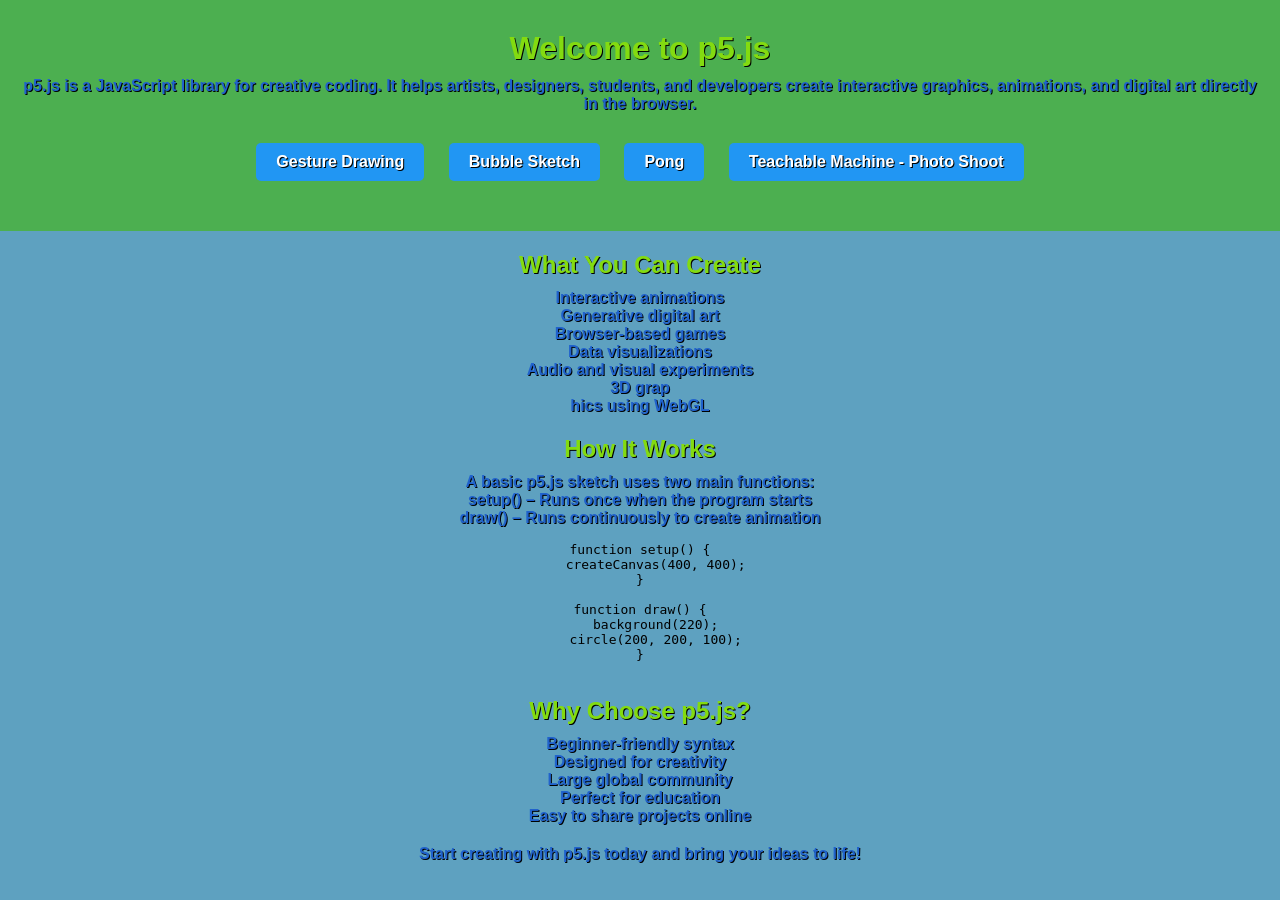
==== index.html @ c81f8651 "css tweaks" ====
<!doctype html>
<html lang="en">
  <head>
    <meta charset="UTF-8" />
    <meta name="viewport" content="width=device-width, initial-scale=1.0" />
    <title>my-p5-project</title>

    <link rel="stylesheet" href="css/style.css" />
    <script src="js/p5.js"></script>
    <script src="js/addons/p5.sound.min.js"></script>
    <script src="js/main.js" defer></script>
  </head>
  <body>
    <script src="sketchMulti.js"></script>
    <header>
      <h1>Welcome to p5.js</h1>
      <p>
        <strong>p5.js</strong> is a JavaScript library for creative coding. It
        helps artists, designers, students, and developers create interactive
        graphics, animations, and digital art directly in the browser.
      </p>
      <section class="buttons">
        <button onclick="goToSketch('sketch1.html')">Gesture Drawing</button>
        <button onclick="goToSketch('sketch2.html')">Bubble Sketch</button>
        <button onclick="goToSketch('sketch3.html')">Pong</button>
        <button onclick="goToSketch('teachableMachine.html')">
          Teachable Machine - Photo Shoot
        </button>
      </section>
    </header>

    <section>
      <h2>What You Can Create</h2>

      <p>Interactive animations</p>
      <p>Generative digital art</p>
      <p>Browser-based games</p>
      <p>Data visualizations</p>
      <p>Audio and visual experiments</p>
      <p>3D grap</p>
      <p>hics using WebGL</p>
    </section>

    <section>
      <h2>How It Works</h2>
      <p>A basic p5.js sketch uses two main functions:</p>

      <p><strong>setup()</strong> – Runs once when the program starts</p>
      <p><strong>draw()</strong> – Runs continuously to create animation</p>

      <pre><code>
function setup() {
    createCanvas(400, 400);
}

function draw() {
    background(220);
    circle(200, 200, 100);
}
        </code></pre>
    </section>

    <section>
      <h2>Why Choose p5.js?</h2>

      <p>Beginner-friendly syntax</p>
      <p>Designed for creativity</p>
      <p>Large global community</p>
      <p>Perfect for education</p>
      <p>Easy to share projects online</p>
    </section>

    <footer>
      <p>Start creating with p5.js today and bring your ideas to life!</p>
    </footer>
  </body>
</html>
---- css/style.css ----
* {
  margin: 0;
  padding: 0;
  box-sizing: border-box;
}

body {
  font-family: Arial, sans-serif;
  text-align: center;
  background: #5ea1c0;
  margin: 0;
  padding: 0;
}

header {
  padding: 20px;
  background: #4caf50;
  color: white;
}

h1,
h2 {
  margin: 10px 0;
  color: rgb(131, 219, 16);
  font-weight: bold;
  text-shadow: 1px 1px rgb(0, 0, 0);
}

section {
  margin: 20px;
}

button {
  padding: 10px 20px;
  margin: 10px;
  font-size: 16px;
  cursor: pointer;
  border: none;
  border-radius: 5px;
  background: #2196f3;
  color: white;
  transition: background 0.3s;
  font-weight: bold;
  text-shadow: 1px 1px rgb(0, 0, 0);
}

button:hover {
  background: #0b7dda;
}

.feature-list {
  list-style: none;
  padding: 0;
}

.feature-list li {
  display: flex;
  align-items: center; /* THIS centers icon vertically */
  justify-content: center; /* Optional: centers whole row */
  gap: 10px; /* space between icon & text */
  margin: 10px 0;
}

p {
  color: rgb(32, 98, 204);
  font-weight: bold;
  text-shadow: 1px 1px rgb(0, 0, 0);
  left: 0;
  right: 0;
  margin-inline: auto;
  text-align: center;
}
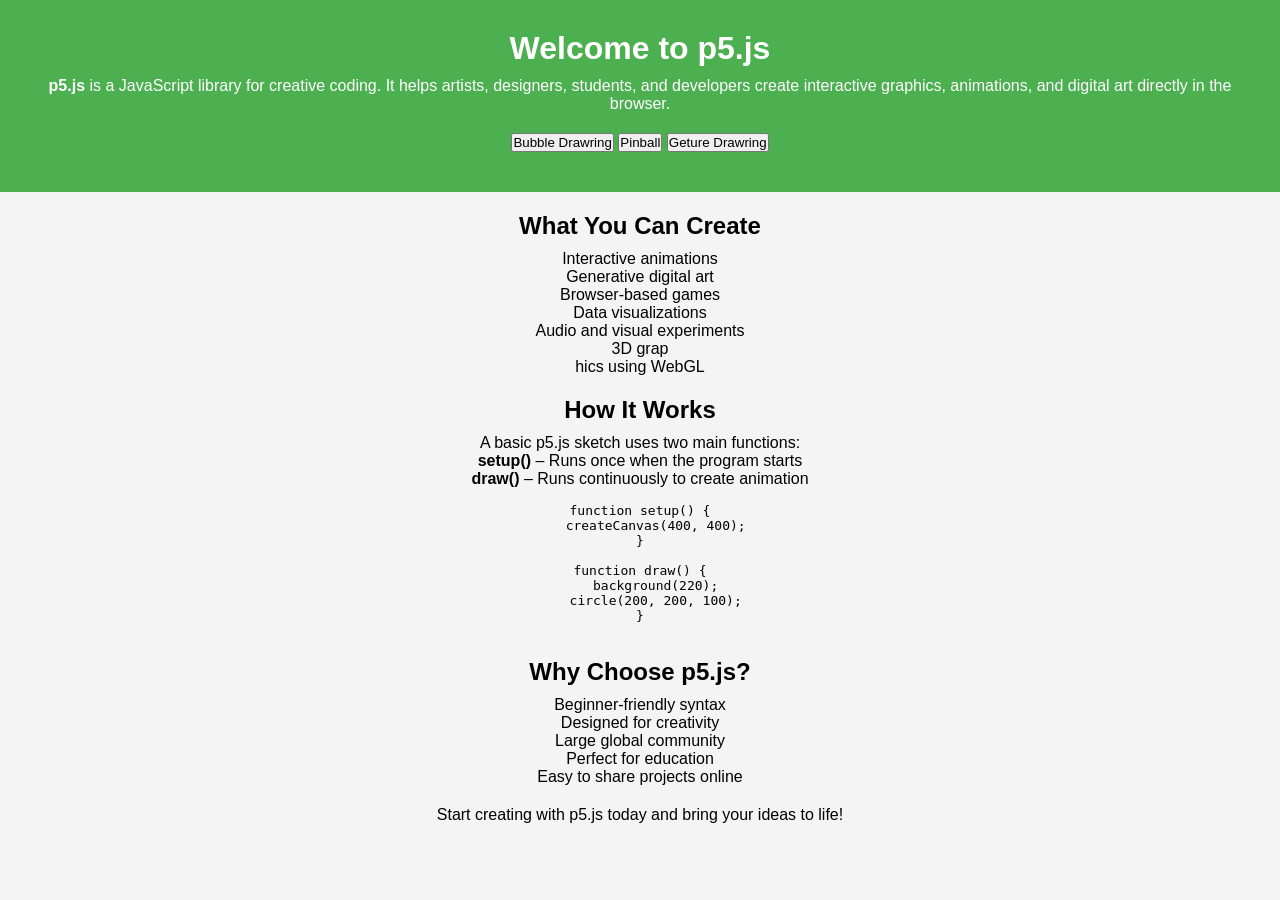
==== commit d369011e: "I have moved each page into its own folder" ====
--- a/index.html
+++ b/index.html
@@ -20,25 +20,26 @@
         graphics, animations, and digital art directly in the browser.
       </p>
       <section class="buttons">
-        <button onclick="goToSketch('sketch1.html')">Gesture Drawing</button>
-        <button onclick="goToSketch('sketch2.html')">Bubble Sketch</button>
-        <button onclick="goToSketch('sketch3.html')">Pong</button>
-        <button onclick="goToSketch('teachableMachine.html')">
-          Teachable Machine - Photo Shoot
-        </button>
+        <a href="./pages/bubbleSketch/bubbleSketch.html"><button>Bubble Drawring</button></a>
+        <!-- <button onclick="goToSketch('sketch1.html')">Gesture Drawing</button> -->
+         <a href="./pages/pinball/pinball.html"><button>Pinball</button></a>
+         <a href="./pages/gesture/gesture.html"><button>Geture Drawring</button></a>
+        <!-- <button onclick="goToSketch('./psketch2.html')">Bubble Sketch</button> -->
+        <!-- <button onclick="goToSketch('sketch3.html')">Sketch</button> -->
       </section>
     </header>
 
     <section>
       <h2>What You Can Create</h2>
 
-      <p>Interactive animations</p>
+      <p>
+        <p>Interactive animations</p>
+      </p>
       <p>Generative digital art</p>
       <p>Browser-based games</p>
       <p>Data visualizations</p>
       <p>Audio and visual experiments</p>
-      <p>3D grap</p>
-      <p>hics using WebGL</p>
+      <p>3D grap</p>hics using WebGL</p>
     </section>
 
     <section>
@@ -62,12 +63,13 @@
 
     <section>
       <h2>Why Choose p5.js?</h2>
-
-      <p>Beginner-friendly syntax</p>
-      <p>Designed for creativity</p>
-      <p>Large global community</p>
-      <p>Perfect for education</p>
-      <p>Easy to share projects online</p>
+     
+        <p>Beginner-friendly syntax</p>
+        <p>Designed for creativity</p>
+        <p>Large global community</p>
+        <p>Perfect for education</p>
+        <p>Easy to share projects online</p>
+     
     </section>
 
     <footer>
--- a/css/style.css
+++ b/css/style.css
@@ -4,10 +4,17 @@
   box-sizing: border-box;
 }
 
+/* body {
+    display: flex;
+    justify-content: center;
+    align-items: center;
+    min-height: 100vh;
+    background: #f0f0f0;
+} */
 body {
   font-family: Arial, sans-serif;
   text-align: center;
-  background: #5ea1c0;
+  background: #f4f4f4;
   margin: 0;
   padding: 0;
 }
@@ -21,16 +28,13 @@
 h1,
 h2 {
   margin: 10px 0;
-  color: rgb(131, 219, 16);
-  font-weight: bold;
-  text-shadow: 1px 1px rgb(0, 0, 0);
 }
 
 section {
   margin: 20px;
 }
 
-button {
+buttons {
   padding: 10px 20px;
   margin: 10px;
   font-size: 16px;
@@ -40,11 +44,9 @@
   background: #2196f3;
   color: white;
   transition: background 0.3s;
-  font-weight: bold;
-  text-shadow: 1px 1px rgb(0, 0, 0);
 }
 
-button:hover {
+buttons:hover {
   background: #0b7dda;
 }
 
@@ -60,13 +62,3 @@
   gap: 10px; /* space between icon & text */
   margin: 10px 0;
 }
-
-p {
-  color: rgb(32, 98, 204);
-  font-weight: bold;
-  text-shadow: 1px 1px rgb(0, 0, 0);
-  left: 0;
-  right: 0;
-  margin-inline: auto;
-  text-align: center;
-}
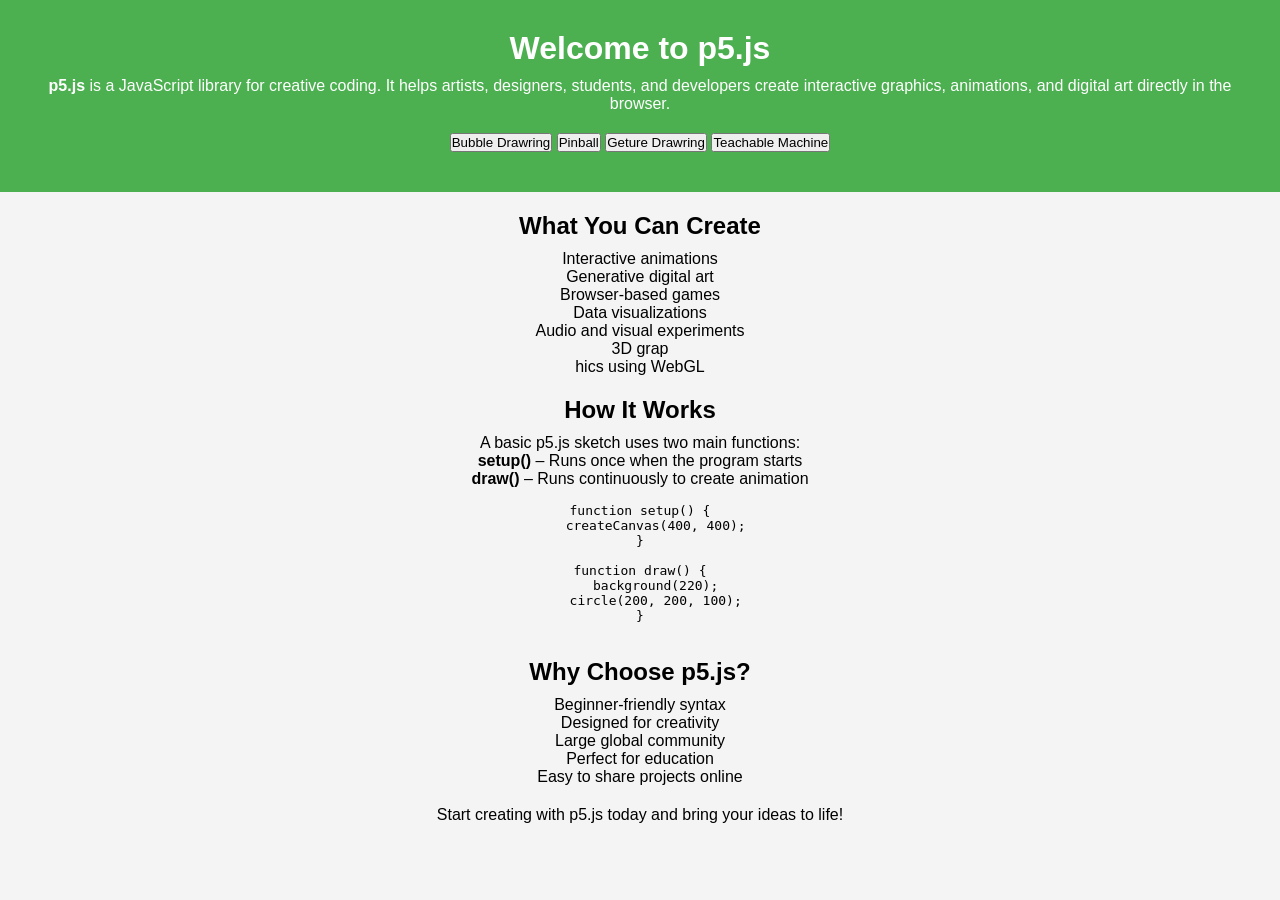
==== commit 315b41e0: "update links to sketches in pages" ====
--- a/index.html
+++ b/index.html
@@ -21,25 +21,25 @@
       </p>
       <section class="buttons">
         <a href="./pages/bubbleSketch/bubbleSketch.html"><button>Bubble Drawring</button></a>
+        <a href="./pages/pinball/pinball.html"><button>Pinball</button></a>
+        <a href="./pages/gesture/gesture.html"><button>Geture Drawring</button></a>
         <!-- <button onclick="goToSketch('sketch1.html')">Gesture Drawing</button> -->
-         <a href="./pages/pinball/pinball.html"><button>Pinball</button></a>
-         <a href="./pages/gesture/gesture.html"><button>Geture Drawring</button></a>
         <!-- <button onclick="goToSketch('./psketch2.html')">Bubble Sketch</button> -->
         <!-- <button onclick="goToSketch('sketch3.html')">Sketch</button> -->
+         <a href="./pages/TeachableMachine/teachableMachine.html"><Button>Teachable Machine</Button></a>
       </section>
     </header>
 
     <section>
       <h2>What You Can Create</h2>
 
-      <p>
-        <p>Interactive animations</p>
-      </p>
+      <p>Interactive animations</p>
       <p>Generative digital art</p>
       <p>Browser-based games</p>
       <p>Data visualizations</p>
       <p>Audio and visual experiments</p>
-      <p>3D grap</p>hics using WebGL</p>
+      <p>3D grap</p>
+      <p>hics using WebGL</p>
     </section>
 
     <section>
@@ -63,13 +63,12 @@
 
     <section>
       <h2>Why Choose p5.js?</h2>
-     
-        <p>Beginner-friendly syntax</p>
-        <p>Designed for creativity</p>
-        <p>Large global community</p>
-        <p>Perfect for education</p>
-        <p>Easy to share projects online</p>
-     
+
+      <p>Beginner-friendly syntax</p>
+      <p>Designed for creativity</p>
+      <p>Large global community</p>
+      <p>Perfect for education</p>
+      <p>Easy to share projects online</p>
     </section>
 
     <footer>
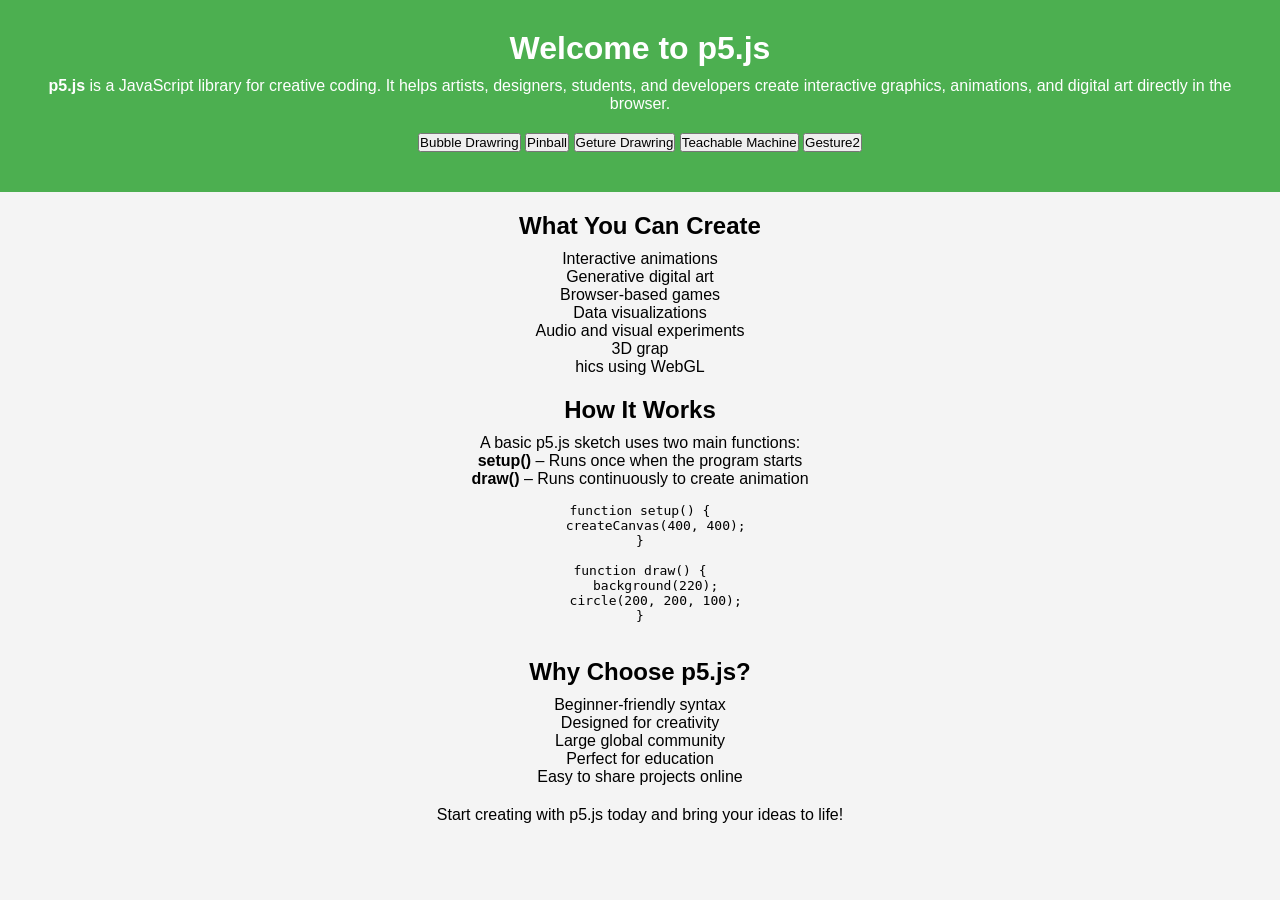
==== commit 4e2c1a63: "Add gesture2 Page which recognises finger guns and the absolute cinema meme" ====
--- a/index.html
+++ b/index.html
@@ -27,6 +27,7 @@
         <!-- <button onclick="goToSketch('./psketch2.html')">Bubble Sketch</button> -->
         <!-- <button onclick="goToSketch('sketch3.html')">Sketch</button> -->
          <a href="./pages/TeachableMachine/teachableMachine.html"><Button>Teachable Machine</Button></a>
+         <a href="./pages/gesture2/gesture2.html"><Button>Gesture2</Button></a>
       </section>
     </header>
 
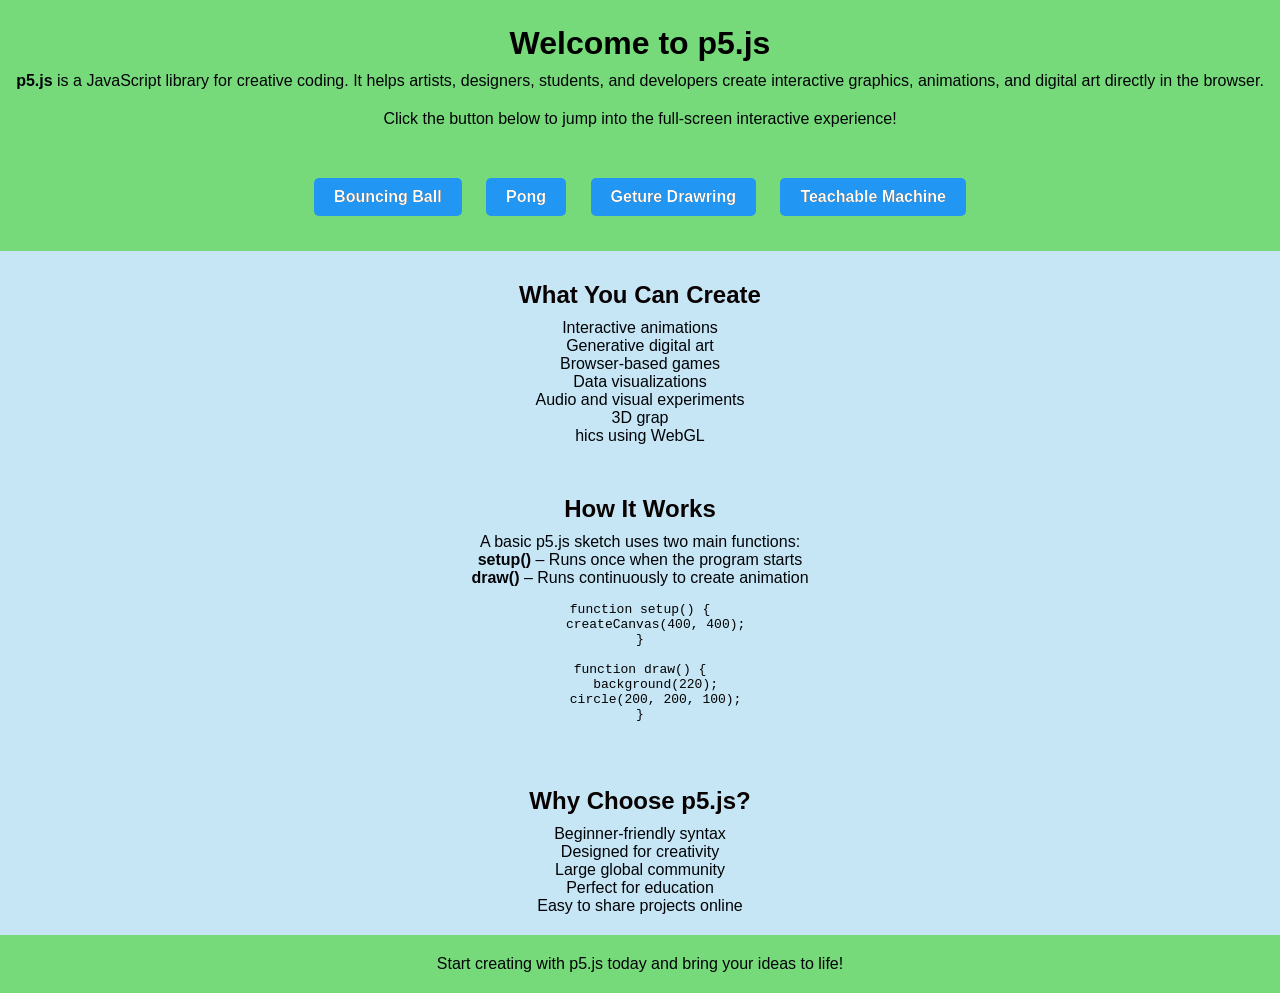
==== commit f1011621: "bouncile ball" ====
--- a/index.html
+++ b/index.html
@@ -14,20 +14,29 @@
     <script src="sketchMulti.js"></script>
     <header>
       <h1>Welcome to p5.js</h1>
-      <p>
+      <p class="first">
         <strong>p5.js</strong> is a JavaScript library for creative coding. It
         helps artists, designers, students, and developers create interactive
         graphics, animations, and digital art directly in the browser.
       </p>
+      <p class="tip">
+        Click the button below to jump into the full-screen interactive
+        experience!
+      </p>
       <section class="buttons">
-        <a href="./pages/bubbleSketch/bubbleSketch.html"><button>Bubble Drawring</button></a>
-        <a href="./pages/pinball/pinball.html"><button>Pinball</button></a>
-        <a href="./pages/gesture/gesture.html"><button>Geture Drawring</button></a>
+        <a href="./pages/bubbleSketch/bubbleSketch.html"
+          ><button>Bouncing Ball</button></a
+        >
+        <a href="./pages/pong/pong.html"><button>Pong</button></a>
+        <a href="./pages/gesture/gesture.html"
+          ><button>Geture Drawring</button></a
+        >
         <!-- <button onclick="goToSketch('sketch1.html')">Gesture Drawing</button> -->
         <!-- <button onclick="goToSketch('./psketch2.html')">Bubble Sketch</button> -->
         <!-- <button onclick="goToSketch('sketch3.html')">Sketch</button> -->
-         <a href="./pages/TeachableMachine/teachableMachine.html"><Button>Teachable Machine</Button></a>
-         <a href="./pages/gesture2/gesture2.html"><Button>Gesture2</Button></a>
+        <a href="./pages/TeachableMachine/teachableMachine.html"
+          ><button>Teachable Machine</button></a
+        >
       </section>
     </header>
 
--- a/css/style.css
+++ b/css/style.css
@@ -4,37 +4,38 @@
   box-sizing: border-box;
 }
 
-/* body {
-    display: flex;
-    justify-content: center;
-    align-items: center;
-    min-height: 100vh;
-    background: #f0f0f0;
-} */
 body {
+  display: flex;
+  flex-direction: column;
   font-family: Arial, sans-serif;
   text-align: center;
-  background: #f4f4f4;
+  background: #c7e6f5;
   margin: 0;
   padding: 0;
 }
 
 header {
-  padding: 20px;
-  background: #4caf50;
+  padding: 15px 5px 5px;
+  background: #77da7a;
   color: white;
 }
 
-h1,
+h1 {
+  margin: 10px 0;
+  color: black;
+  font-weight: bold;
+}
 h2 {
   margin: 10px 0;
+  color: rgb(8, 2, 2);
+  font-weight: bold;
 }
 
 section {
   margin: 20px;
 }
 
-buttons {
+button {
   padding: 10px 20px;
   margin: 10px;
   font-size: 16px;
@@ -44,11 +45,31 @@
   background: #2196f3;
   color: white;
   transition: background 0.3s;
+  font-weight: bold;
+  text-shadow: 0px 0px rgb(0, 0, 0);
 }
 
-buttons:hover {
+button:hover {
   background: #0b7dda;
 }
+
+/* .start-btn {
+  padding: 10px 20px;
+  margin: 10px;
+  font-size: 16px;
+  cursor: pointer;
+  border: none;
+  border-radius: 5px;
+  background: #2196f3;
+  color: white;
+  transition: background 0.3s;
+  font-weight: bold;
+  text-shadow: 0px 0px rgb(0, 0, 0);
+}
+
+.start-btn:hover {
+  background: #0b7dda;
+} */
 
 .feature-list {
   list-style: none;
@@ -62,3 +83,53 @@
   gap: 10px; /* space between icon & text */
   margin: 10px 0;
 }
+
+p {
+  color: rgb(1, 3, 7);
+  font-weight: 400;
+  left: 0;
+  right: 0;
+  margin-inline: auto;
+  text-align: center;
+}
+/* 
+footer p {
+  padding: 20px;
+  background: #77da7a;
+  color: white;
+} */
+
+.container {
+  display: flex;
+  flex-direction: column;
+}
+ul {
+  list-style-position: inside; /* Pulls the 'outside' bullets in */
+  text-align: center; /* Centers the text and the bullet together */
+  padding: 0; /* Removes the default left-side gap */
+}
+html,
+body {
+  height: 100%;
+  margin: 0;
+  display: flex;
+  flex-direction: column;
+}
+
+footer {
+  background: #77da7a;
+  padding: 20px;
+  width: 100%;
+  margin-top: auto;
+}
+/* This ONLY affects the game page footer  */
+.game-footer {
+  position: fixed;
+  bottom: 0;
+  width: 100%;
+  /* Add any other specific "bottom-only" styles here */
+}
+
+.tip {
+  padding: 20px;
+}
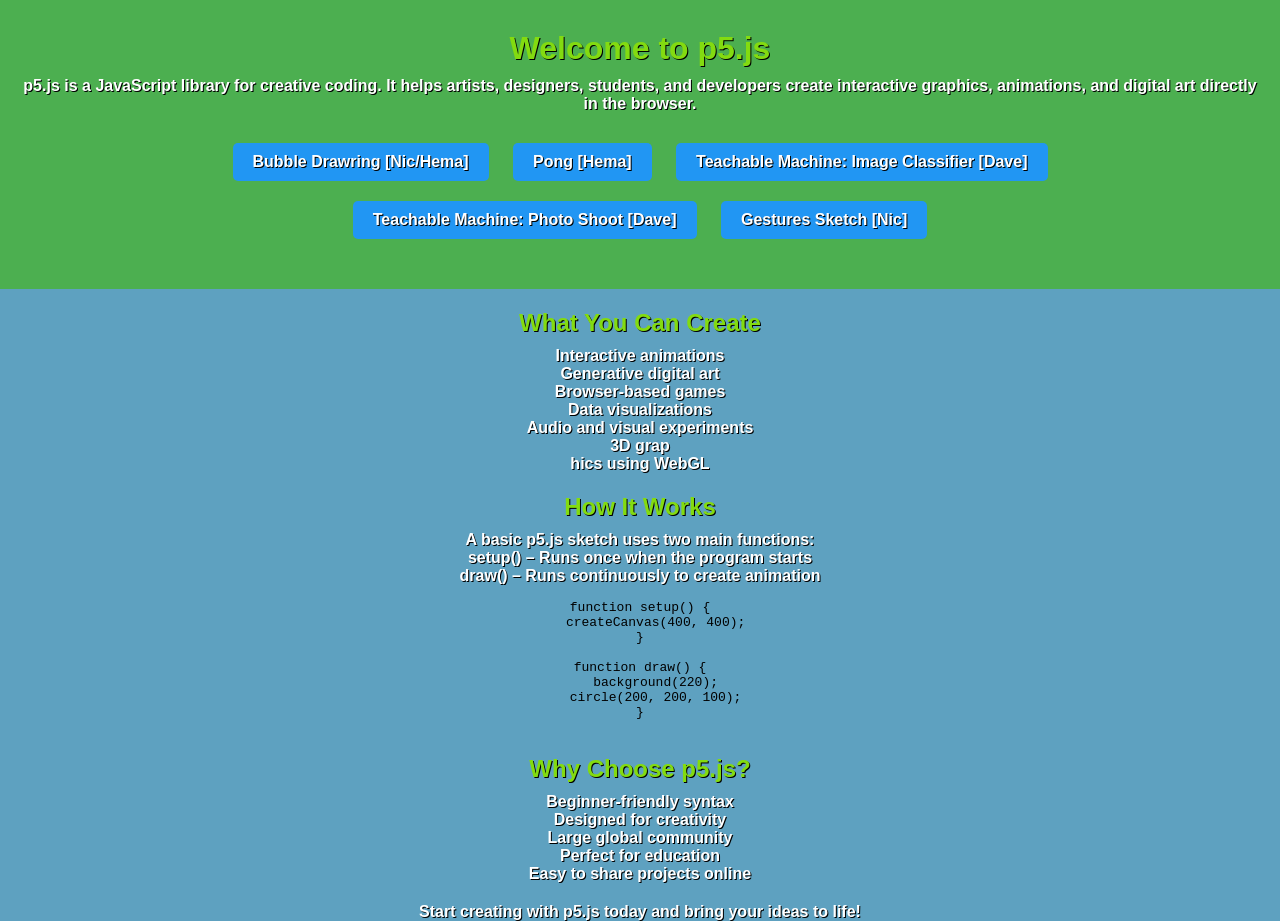
==== commit 8abae58c: "daves final changes" ====
--- a/index.html
+++ b/index.html
@@ -14,28 +14,27 @@
     <script src="sketchMulti.js"></script>
     <header>
       <h1>Welcome to p5.js</h1>
-      <p class="first">
+      <p>
         <strong>p5.js</strong> is a JavaScript library for creative coding. It
         helps artists, designers, students, and developers create interactive
         graphics, animations, and digital art directly in the browser.
       </p>
-      <p class="tip">
-        Click the button below to jump into the full-screen interactive
-        experience!
-      </p>
       <section class="buttons">
         <a href="./pages/bubbleSketch/bubbleSketch.html"
-          ><button>Bouncing Ball</button></a
+          ><button>Bubble Drawring [Nic/Hema]</button></a
         >
-        <a href="./pages/pong/pong.html"><button>Pong</button></a>
+        <a href="./pages/pinball/pinball.html"><button>Pong [Hema]</button></a>
         <a href="./pages/gesture/gesture.html"
-          ><button>Geture Drawring</button></a
+          ><button>Teachable Machine: Image Classifier [Dave]</button></a
         >
         <!-- <button onclick="goToSketch('sketch1.html')">Gesture Drawing</button> -->
         <!-- <button onclick="goToSketch('./psketch2.html')">Bubble Sketch</button> -->
         <!-- <button onclick="goToSketch('sketch3.html')">Sketch</button> -->
         <a href="./pages/TeachableMachine/teachableMachine.html"
-          ><button>Teachable Machine</button></a
+          ><button>Teachable Machine: Photo Shoot [Dave]</button></a
+        >
+        <a href="./pages/gesture2/gesture2.html"
+          ><button>Gestures Sketch [Nic]</button></a
         >
       </section>
     </header>
--- a/css/style.css
+++ b/css/style.css
@@ -5,30 +5,25 @@
 }
 
 body {
-  display: flex;
-  flex-direction: column;
   font-family: Arial, sans-serif;
   text-align: center;
-  background: #c7e6f5;
+  background: #5ea1c0;
   margin: 0;
   padding: 0;
 }
 
 header {
-  padding: 15px 5px 5px;
-  background: #77da7a;
+  padding: 20px;
+  background: #4caf50;
   color: white;
 }
 
-h1 {
-  margin: 10px 0;
-  color: black;
-  font-weight: bold;
-}
+h1,
 h2 {
   margin: 10px 0;
-  color: rgb(8, 2, 2);
+  color: rgb(131, 219, 16);
   font-weight: bold;
+  text-shadow: 1px 1px rgb(0, 0, 0);
 }
 
 section {
@@ -46,30 +41,12 @@
   color: white;
   transition: background 0.3s;
   font-weight: bold;
-  text-shadow: 0px 0px rgb(0, 0, 0);
+  text-shadow: 1px 1px rgb(0, 0, 0);
 }
 
 button:hover {
   background: #0b7dda;
 }
-
-/* .start-btn {
-  padding: 10px 20px;
-  margin: 10px;
-  font-size: 16px;
-  cursor: pointer;
-  border: none;
-  border-radius: 5px;
-  background: #2196f3;
-  color: white;
-  transition: background 0.3s;
-  font-weight: bold;
-  text-shadow: 0px 0px rgb(0, 0, 0);
-}
-
-.start-btn:hover {
-  background: #0b7dda;
-} */
 
 .feature-list {
   list-style: none;
@@ -85,51 +62,11 @@
 }
 
 p {
-  color: rgb(1, 3, 7);
-  font-weight: 400;
+  color: rgb(255, 255, 255);
+  font-weight: bold;
+  text-shadow: 1px 1px rgb(0, 0, 0);
   left: 0;
   right: 0;
   margin-inline: auto;
   text-align: center;
 }
-/* 
-footer p {
-  padding: 20px;
-  background: #77da7a;
-  color: white;
-} */
-
-.container {
-  display: flex;
-  flex-direction: column;
-}
-ul {
-  list-style-position: inside; /* Pulls the 'outside' bullets in */
-  text-align: center; /* Centers the text and the bullet together */
-  padding: 0; /* Removes the default left-side gap */
-}
-html,
-body {
-  height: 100%;
-  margin: 0;
-  display: flex;
-  flex-direction: column;
-}
-
-footer {
-  background: #77da7a;
-  padding: 20px;
-  width: 100%;
-  margin-top: auto;
-}
-/* This ONLY affects the game page footer  */
-.game-footer {
-  position: fixed;
-  bottom: 0;
-  width: 100%;
-  /* Add any other specific "bottom-only" styles here */
-}
-
-.tip {
-  padding: 20px;
-}
